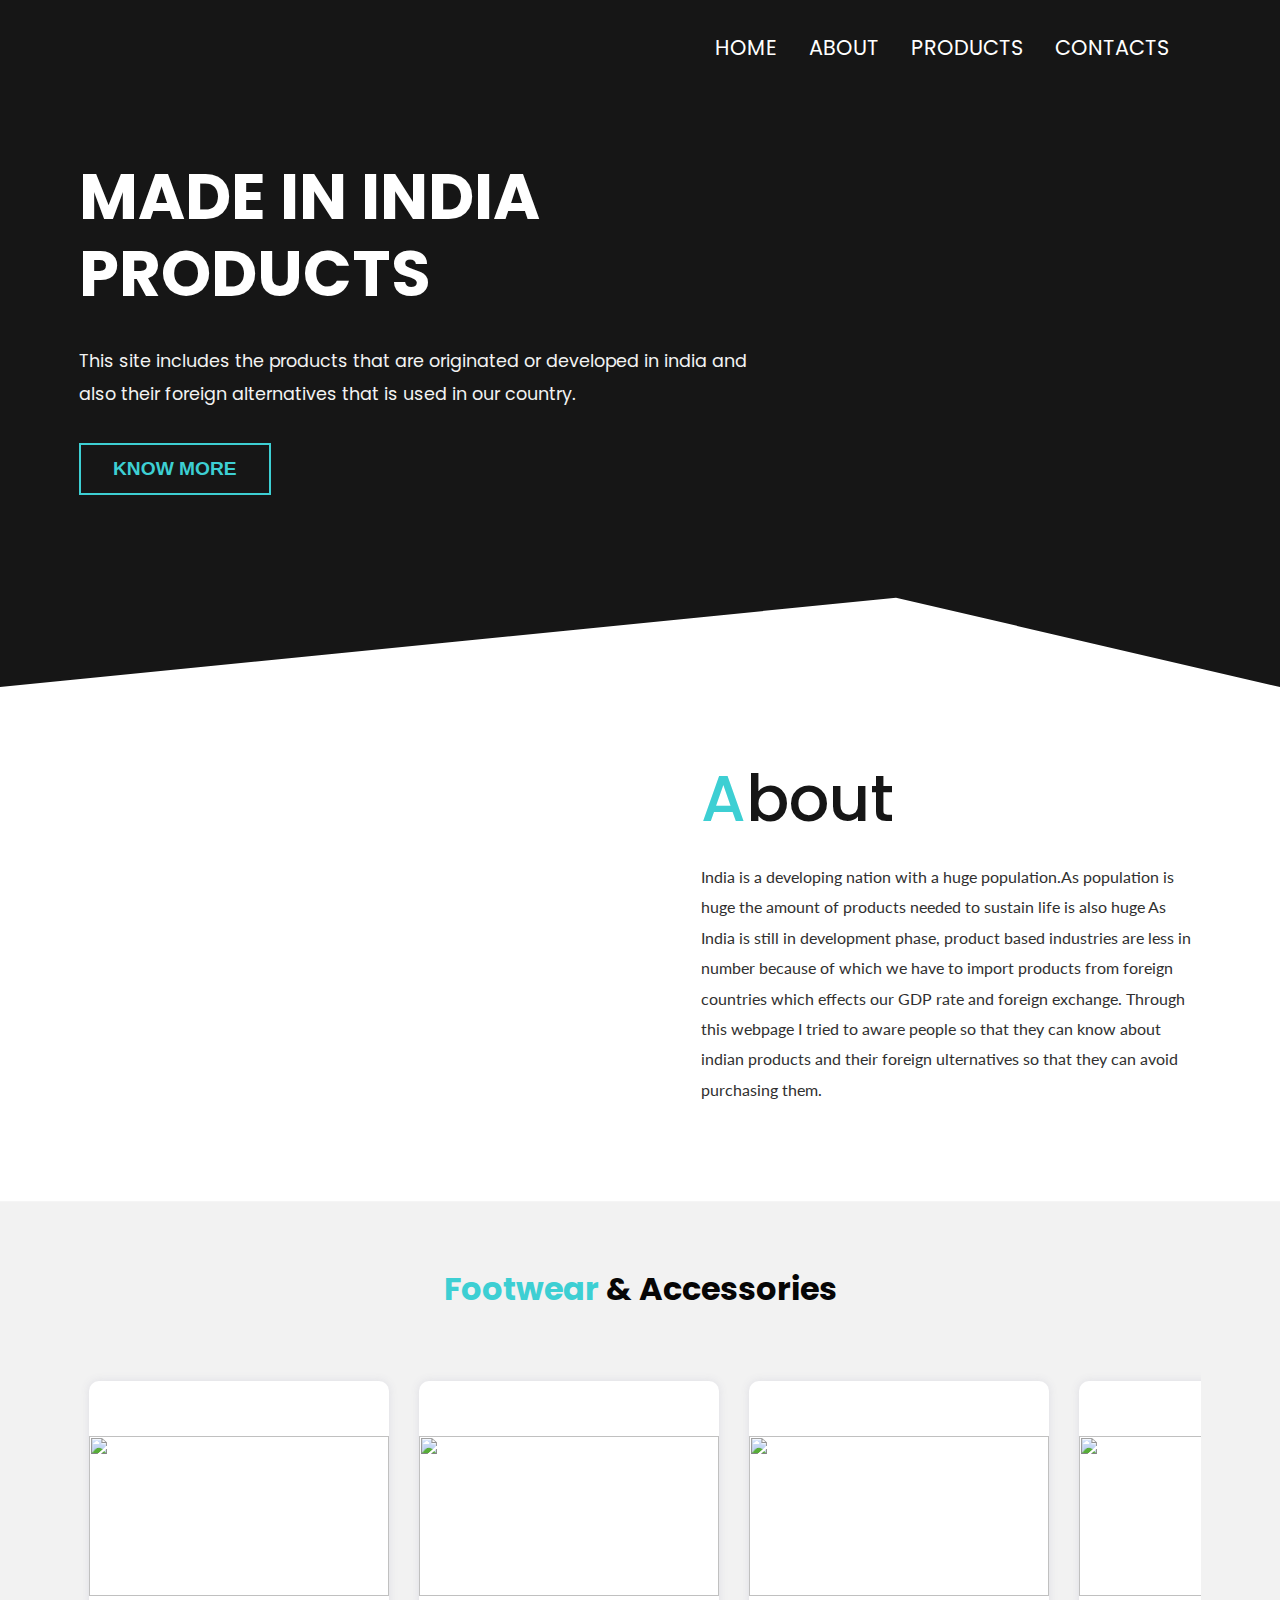
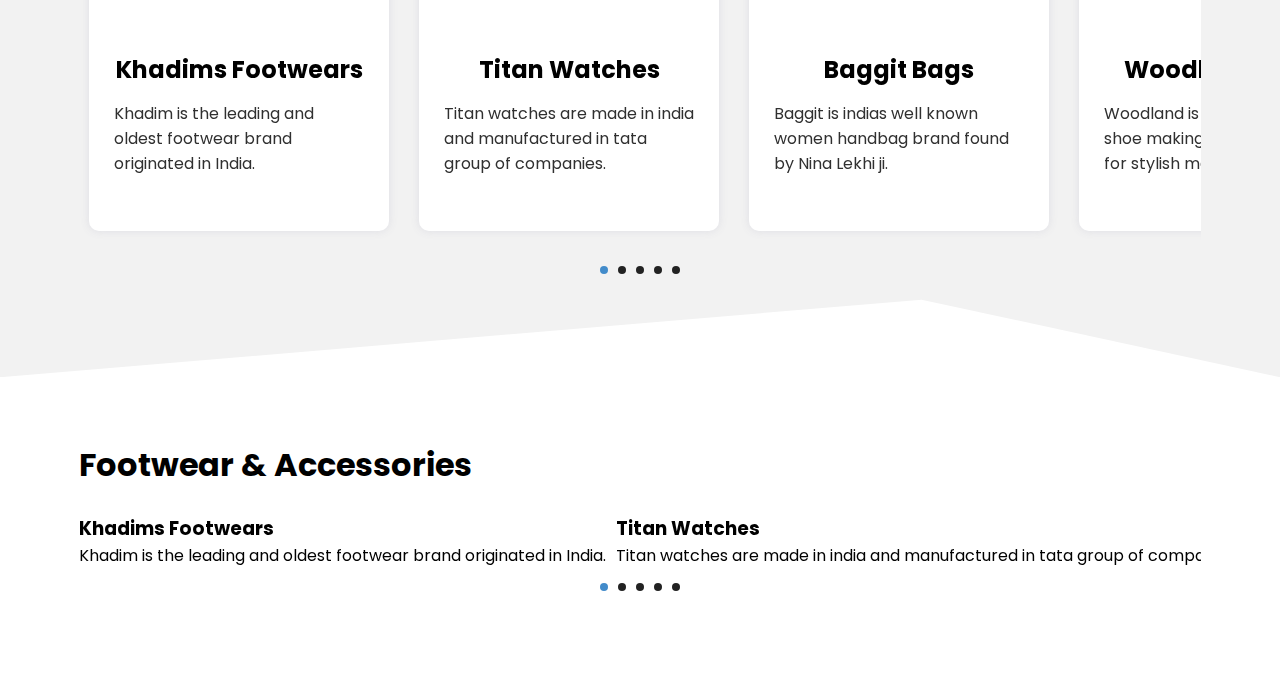
==== index.html @ 33e4d70f "Add files via upload" ====
<!DOCTYPE html>
<html lang="en">
<head>
    <meta charset="UTF-8">
    <meta name="viewport" content="width=device-width, initial-scale=1.0">
    <title>Product landing page</title>
    <link href="https://fonts.googleapis.com/css2?family=Lato:wght@300;400;700&display=swap" rel="stylesheet">
    <link rel="stylesheet" href="./lightslider.css">
    <link rel="stylesheet" href="style.css">
    <script src="//ajax.googleapis.com/ajax/libs/jquery/1.11.0/jquery.min.js"></script>
</head>
<body>
    <header>
        <div class="container">
            <nav>
                <div class="left">
                    <img src="./mdi.jpeg" alt="">
                </div>
                <div class="right">
                    <ul>
                        <li> <a href="#">Home</a></li>
                        <li> <a href="#">About</a></li>
                        <li> <a href="#">Products</a></li>
                        <li> <a href="#">Contacts</a></li>
                        <li class="animation"></li>
                    </ul>
                </div>
            </nav>
            <div class="hero">
                <div class="hero-content">
              <h1>MADE IN INDIA PRODUCTS</h1>
              <P>This site includes the products that are originated or developed in india and also their foreign alternatives that is used in our country.</P>
              <button class="btn">Know More</button>
                </div>
                <div class="hero-img">
                   <img src="./heroimg.jpeg" alt="">
                </div>
            </div>
        </div>
    </header>

<!---About Section--------->

<section class="about" id="about">
    <div class="container">
        <div class="about-img">
        <img src="./logo.jpg" alt="">
        </div>
        <div class="about-content">
            <h1><span>A</span>bout</h1>
            <p>India is a developing nation with a huge population.As population is huge the amount of products needed to sustain life is also huge
                As India is still in development phase, product based industries are less in number because of which we have to import products 
                from foreign countries which effects our GDP rate and foreign exchange.
                Through this webpage I tried to aware people so that they can know about indian products and their foreign ulternatives so that they can avoid purchasing them.
            </p>
        </div>
    </div>
</section>
<section class="product1" id="products">
    <div class="container">
        <h1><span>Footwear</span> & Accessories</h1>
    <!--------------products category 1---------------->
        <div class="slider">
            <ul id="autoWidth" class="cs-hidden">
                <li class="item-a">
        <div class="box">
           <img src="./pr6.jpg" alt="" id="#pr1-1">
           <div class="details">
               <h3 id="title1">Khadims Footwears</h3>
               <p id="para1">Khadim is the leading and oldest footwear brand originated in India. </p>
           </div>
        </div>
                </li>

        <li class="item-a">
         <div class="box">
                       <img src="./pr5.jpg" alt="" id="#pr1-2">
                       <div class="details">
                           <h3 id="title1">Titan Watches</h3>
                           <p id="para1">Titan watches are made in india and manufactured in tata group of companies. 
                           </p>
                       </div>
                    </div>
                            </li>

                  <li class="item-a">
                  <div class="box">
                    <img src="./pr10.jpg" alt="">
                  <div class="details">
                        <h3 id="title1">Baggit Bags</h3>
                         <p id="para1">Baggit is indias well known women handbag brand found by Nina Lekhi ji.</p>
                   </div>
                     </div>
                      </li>
                     <li class="item-a">
                        <div class="box">
                        <img src="./pr14.jpg" alt="">
                        <div class="details">
                             <h3 id="title1">Woodland Shoes</h3>
                            <p id="para1">Woodland is an indian born shoe making company, famous for stylish men's shoes.</p>
                         </div>
                        </div>
                     </li>
                     <li class="item-a">
                       <div class="box">
                         <img src="./pr22.jpg" alt="">
                        <div class="details">
                          <h3 id="title1">Fastrack Googles</h3>
                         <p id="para1">Fastrack is an Indian fashion accessory brand, a subbrand of titan watches.</p>
                      </div>
                      </div>
                     </li>                  
            </ul>
        </div>
        </div>
        </section>

        <!---------Food Products--------------->
        <section class="product2" id="products">
            <div class="container">
                <h1><span>Footwear</span> & Accessories</h1>
                <div class="slider">
                    <ul id="autoWidth1" class="cs-hidden">
                        <li class="item-b">
                <div class="box">
                   <img src="./pr6.jpg" alt="" id="#pr2-1">
                   <div class="details">
                       <h3 id="title2">Khadims Footwears</h3>
                       <p id="para2">Khadim is the leading and oldest footwear brand originated in India. </p>
                   </div>
                </div>
                        </li>
        
                <li class="item-b">
                 <div class="box">
                               <img src="./pr5.jpg" alt="" id="#pr2-2">
                               <div class="details">
                                   <h3 id="title2">Titan Watches</h3>
                                   <p id="para2">Titan watches are made in india and manufactured in tata group of companies. 
                                   </p>
                               </div>
                            </div>
                                    </li>
        
                          <li class="item-b">
                          <div class="box">
                            <img src="./pr10.jpg" alt="">
                          <div class="details">
                                <h3 id="title2">Baggit Bags</h3>
                                 <p id="para2">Baggit is indias well known women handbag brand found by Nina Lekhi ji.</p>
                           </div>
                             </div>
                              </li>
                             <li class="item-b">
                                <div class="box">
                                <img src="./pr14.jpg" alt="">
                                <div class="details">
                                     <h3 id="title2">Woodland Shoes</h3>
                                    <p id="para2">Woodland is an indian born shoe making company, famous for stylish men's shoes.</p>
                                 </div>
                                </div>
                             </li>
                             <li class="item-b">
                               <div class="box">
                                 <img src="./pr22.jpg" alt="">
                                <div class="details">
                                  <h3 id="title2">Fastrack Googles</h3>
                                 <p id="para2">Fastrack is an Indian fashion accessory brand, a subbrand of titan watches.</p>
                              </div>
                              </div>
                             </li>                  
                    </ul>
                </div>
    </div>
</section>
<script src="./lightslider.js"></script>
<script src="app.js"></script>
</body>
</html>
---- lightslider.css ----
/*! lightslider - v1.1.6 - 2016-10-25
* https://github.com/sachinchoolur/lightslider
* Copyright (c) 2016 Sachin N; Licensed MIT */
/*! lightslider - v1.1.3 - 2015-04-14
* https://github.com/sachinchoolur/lightslider
* Copyright (c) 2015 Sachin N; Licensed MIT */
/** /!!! core css Should not edit !!!/**/ 

.lSSlideOuter {
    overflow: hidden;
    -webkit-touch-callout: none;
    -webkit-user-select: none;
    -khtml-user-select: none;
    -moz-user-select: none;
    -ms-user-select: none;
    user-select: none
}
.lightSlider:before, .lightSlider:after {
    content: " ";
    display: table;
}
.lightSlider {
    overflow: hidden;
    margin: 0;
}
.lSSlideWrapper {
    max-width: 100%;
    overflow: hidden;
    position: relative;
}
.lSSlideWrapper > .lightSlider:after {
    clear: both;
}
.lSSlideWrapper .lSSlide {
    -webkit-transform: translate(0px, 0px);
    -ms-transform: translate(0px, 0px);
    transform: translate(0px, 0px);
    -webkit-transition: all 1s;
    -webkit-transition-property: -webkit-transform,height;
    -moz-transition-property: -moz-transform,height;
    transition-property: transform,height;
    -webkit-transition-duration: inherit !important;
    transition-duration: inherit !important;
    -webkit-transition-timing-function: inherit !important;
    transition-timing-function: inherit !important;
}
.lSSlideWrapper .lSFade {
    position: relative;
}
.lSSlideWrapper .lSFade > * {
    position: absolute !important;
    top: 0;
    left: 0;
    z-index: 9;
    margin-right: 0;
    width: 100%;
}
.lSSlideWrapper.usingCss .lSFade > * {
    opacity: 0;
    -webkit-transition-delay: 0s;
    transition-delay: 0s;
    -webkit-transition-duration: inherit !important;
    transition-duration: inherit !important;
    -webkit-transition-property: opacity;
    transition-property: opacity;
    -webkit-transition-timing-function: inherit !important;
    transition-timing-function: inherit !important;
}
.lSSlideWrapper .lSFade > *.active {
    z-index: 10;
}
.lSSlideWrapper.usingCss .lSFade > *.active {
    opacity: 1;
}
/** /!!! End of core css Should not edit !!!/**/

/* Pager */
.lSSlideOuter .lSPager.lSpg {
    margin: 10px 0 0;
    padding: 0;
    text-align: center;
}
.lSSlideOuter .lSPager.lSpg > li {
    cursor: pointer;
    display: inline-block;
    padding: 0 5px;
}
.lSSlideOuter .lSPager.lSpg > li a {
    background-color: #222222;
    border-radius: 30px;
    display: inline-block;
    height: 8px;
    overflow: hidden;
    text-indent: -999em;
    width: 8px;
    position: relative;
    z-index: 99;
    -webkit-transition: all 0.5s linear 0s;
    transition: all 0.5s linear 0s;
}
.lSSlideOuter .lSPager.lSpg > li:hover a, .lSSlideOuter .lSPager.lSpg > li.active a {
    background-color: #428bca;
}
.lSSlideOuter .media {
    opacity: 0.8;
}
.lSSlideOuter .media.active {
    opacity: 1;
}
/* End of pager */

/** Gallery */
.lSSlideOuter .lSPager.lSGallery {
    list-style: none outside none;
    padding-left: 0;
    margin: 0;
    overflow: hidden;
    transform: translate3d(0px, 0px, 0px);
    -moz-transform: translate3d(0px, 0px, 0px);
    -ms-transform: translate3d(0px, 0px, 0px);
    -webkit-transform: translate3d(0px, 0px, 0px);
    -o-transform: translate3d(0px, 0px, 0px);
    -webkit-transition-property: -webkit-transform;
    -moz-transition-property: -moz-transform;
    -webkit-touch-callout: none;
    -webkit-user-select: none;
    -khtml-user-select: none;
    -moz-user-select: none;
    -ms-user-select: none;
    user-select: none;
}
.lSSlideOuter .lSPager.lSGallery li {
    overflow: hidden;
    -webkit-transition: border-radius 0.12s linear 0s 0.35s linear 0s;
    transition: border-radius 0.12s linear 0s 0.35s linear 0s;
}
.lSSlideOuter .lSPager.lSGallery li.active, .lSSlideOuter .lSPager.lSGallery li:hover {
    border-radius: 5px;
}
.lSSlideOuter .lSPager.lSGallery img {
    display: block;
    height: auto;
    max-width: 100%;
}
.lSSlideOuter .lSPager.lSGallery:before, .lSSlideOuter .lSPager.lSGallery:after {
    content: " ";
    display: table;
}
.lSSlideOuter .lSPager.lSGallery:after {
    clear: both;
}
/* End of Gallery*/

/* slider actions */
.lSAction > a {
    width: 32px;
    display: block;
    top: 50%;
    height: 32px;
    background-image: url('../img/controls.png');
    cursor: pointer;
    position: absolute;
    z-index: 99;
    margin-top: -16px;
    opacity: 0.5;
    -webkit-transition: opacity 0.35s linear 0s;
    transition: opacity 0.35s linear 0s;
}
.lSAction > a:hover {
    opacity: 1;
}
.lSAction > .lSPrev {
    background-position: 0 0;
    left: 10px;
}
.lSAction > .lSNext {
    background-position: -32px 0;
    right: 10px;
}
.lSAction > a.disabled {
    pointer-events: none;
}
.cS-hidden {
    height: 1px;
    opacity: 0;
    filter: alpha(opacity=0);
    overflow: hidden;
}


/* vertical */
.lSSlideOuter.vertical {
    position: relative;
}
.lSSlideOuter.vertical.noPager {
    padding-right: 0px !important;
}
.lSSlideOuter.vertical .lSGallery {
    position: absolute !important;
    right: 0;
    top: 0;
}
.lSSlideOuter.vertical .lightSlider > * {
    width: 100% !important;
    max-width: none !important;
}

/* vertical controlls */
.lSSlideOuter.vertical .lSAction > a {
    left: 50%;
    margin-left: -14px;
    margin-top: 0;
}
.lSSlideOuter.vertical .lSAction > .lSNext {
    background-position: 31px -31px;
    bottom: 10px;
    top: auto;
}
.lSSlideOuter.vertical .lSAction > .lSPrev {
    background-position: 0 -31px;
    bottom: auto;
    top: 10px;
}
/* vertical */


/* Rtl */
.lSSlideOuter.lSrtl {
    direction: rtl;
}
.lSSlideOuter .lightSlider, .lSSlideOuter .lSPager {
    padding-left: 0;
    list-style: none outside none;
}
.lSSlideOuter.lSrtl .lightSlider, .lSSlideOuter.lSrtl .lSPager {
    padding-right: 0;
}
.lSSlideOuter .lightSlider > *,  .lSSlideOuter .lSGallery li {
    float: left;
}
.lSSlideOuter.lSrtl .lightSlider > *,  .lSSlideOuter.lSrtl .lSGallery li {
    float: right !important;
}
/* Rtl */

@-webkit-keyframes rightEnd {
    0% {
        left: 0;
    }

    50% {
        left: -15px;
    }

    100% {
        left: 0;
    }
}
@keyframes rightEnd {
    0% {
        left: 0;
    }

    50% {
        left: -15px;
    }

    100% {
        left: 0;
    }
}
@-webkit-keyframes topEnd {
    0% {
        top: 0;
    }

    50% {
        top: -15px;
    }

    100% {
        top: 0;
    }
}
@keyframes topEnd {
    0% {
        top: 0;
    }

    50% {
        top: -15px;
    }

    100% {
        top: 0;
    }
}
@-webkit-keyframes leftEnd {
    0% {
        left: 0;
    }

    50% {
        left: 15px;
    }

    100% {
        left: 0;
    }
}
@keyframes leftEnd {
    0% {
        left: 0;
    }

    50% {
        left: 15px;
    }

    100% {
        left: 0;
    }
}
@-webkit-keyframes bottomEnd {
    0% {
        bottom: 0;
    }

    50% {
        bottom: -15px;
    }

    100% {
        bottom: 0;
    }
}
@keyframes bottomEnd {
    0% {
        bottom: 0;
    }

    50% {
        bottom: -15px;
    }

    100% {
        bottom: 0;
    }
}
.lSSlideOuter .rightEnd {
    -webkit-animation: rightEnd 0.3s;
    animation: rightEnd 0.3s;
    position: relative;
}
.lSSlideOuter .leftEnd {
    -webkit-animation: leftEnd 0.3s;
    animation: leftEnd 0.3s;
    position: relative;
}
.lSSlideOuter.vertical .rightEnd {
    -webkit-animation: topEnd 0.3s;
    animation: topEnd 0.3s;
    position: relative;
}
.lSSlideOuter.vertical .leftEnd {
    -webkit-animation: bottomEnd 0.3s;
    animation: bottomEnd 0.3s;
    position: relative;
}
.lSSlideOuter.lSrtl .rightEnd {
    -webkit-animation: leftEnd 0.3s;
    animation: leftEnd 0.3s;
    position: relative;
}
.lSSlideOuter.lSrtl .leftEnd {
    -webkit-animation: rightEnd 0.3s;
    animation: rightEnd 0.3s;
    position: relative;
}
/*/  GRab cursor */
.lightSlider.lsGrab > * {
  cursor: -webkit-grab;
  cursor: -moz-grab;
  cursor: -o-grab;
  cursor: -ms-grab;
  cursor: grab;
}
.lightSlider.lsGrabbing > * {
  cursor: move;
  cursor: -webkit-grabbing;
  cursor: -moz-grabbing;
  cursor: -o-grabbing;
  cursor: -ms-grabbing;
  cursor: grabbing;
}
---- style.css ----
@import url('https://fonts.googleapis.com/css2?family=Poppins:wght@400;600&display=swap');
  :root{
      --dark: #161616;
      --primary:#3dcfd3;
      --light: #f2f2f2;
      --pure: #ffffff;
      --ternary: #303030;
  }
 *{
    margin: 0;
    padding: 0;
    box-sizing: border-box;
}
body{
    font-family: 'Poppins', sans-serif;
}
.container{
    max-width: 1152px;
    margin: 0 auto;
    padding: 0 15px;
}
a{
    text-decoration: none;
}

/*--------Header------------*/
header{
    background: var(--dark);
    clip-path: polygon(0 0, 100% 0, 100% 100%, 70% 87%, 0 100%);
}
nav{
    display: flex;
    align-items: center;
    justify-content: space-between;
    padding: 2rem 0;
}
header nav .left img{
    width: 6rem;
}
header nav .right ul{
    display:flex;
    align-items: center;
    list-style-type: none;
    position: relative;
}
header nav .right ul a{
    color: var(--pure);
    text-transform: uppercase;
    margin-right: 2rem;
    font-size: 1.3rem;
    transition: all 0.3s ease;
}


.animation{
    width: 0px;
    height: 4px;
    position: absolute;
    left: 0;
    bottom: -4px;
    background-color: var(--primary);
    transition: all 0.4s ease;
}
li:nth-child(1):hover ~ .animation{
    width:70px;
}
li:nth-child(2):hover ~ .animation{
    width:70px;
    left: 95px;
}
li:nth-child(3):hover ~ .animation{
    width:100px;
    left: 200px;
}
li:nth-child(4):hover ~ .animation{
    width: 100px;
    left:340px;
}
.hero{
    display: flex;
    align-items: center;
    justify-content: space-evenly;
    padding: 4rem 0;
}
 .hero .hero-img{
     display: flex;
     justify-content: flex-end;
     margin-left: 40px;
     margin-bottom: 40px;
     transform: translate(-40px, -40px);
 }
.hero .hero-img img{
    width: 400px;
    heigh:auto;
    object-fit: cover;
    padding-bottom: 2rem;
    padding-left: 4rem;
    animation: anime1 5s linear infinite;
}
.hero .hero-content{
    flex: 1;
}
.hero .hero-content h1{
      font-size: 4rem;
      font-weight: 700;
      color: var(--pure);
      line-height: 1.2;
      margin-bottom: 2rem;
}
.hero .hero-content p{
    color: var(--light);
    line-height: 1.9;
    font-size: 1.1rem;
    margin-bottom: 2rem;
}
.hero .hero-content .btn{
    padding: 0.8rem 2rem;
    font-size: 1.2rem;
    font-weight: bold;
    outline: none;
    cursor: pointer;
    background-color: transparent;
    border: 2px solid var(--primary);
    color: var(--primary);
    text-transform: uppercase;
    margin-bottom: 8rem;
}
.hero .hero-content .btn:hover{
    background-color: var(--primary);
    color: var(--dark);
}
/*------- Home Animation--------*/
@keyframes anime1{
    0%,100%{
        transform: translateY(18px);
    }
    50%{
        transform: translateY(-18px);
    }
}

/*-----About---------*/
section{
    padding-top: 4rem;
    padding-bottom: 6rem;
    padding-left: 4rem;
    padding-right: 4rem;
}
.about .container{
    display: flex;
    background-color: var(--pure);
    justify-content: space-between;
    height: 100%;
    width: 100%;
}
.about .about-content{
    width: 500px;
}
.about .about-content h1{
  font-size: 4rem;
  font-weight: 500;
  margin-bottom: 1rem;
  color: var(--dark);
}
.about .about-content h1 span{
    color: var(--primary);
}
.about .about-content p{
    color: var(--ternary);
    font-family: 'Lato', sans-serif;
    line-height: 1.9rem;
    font-size: 1rem;
}
.about .about-img{
    width: 350px;
}
.about .about-img img{
    width: 100%;
    animation: anime2 6s linear infinite;
}
/*------About animation-----*/
@keyframes anime2{
    /* 0%{
        transform: rotate(0deg);
    }
    100%{
        transform: rotate(100deg);
    } */
    /* 0%,100%{
        transform: scale(1);
    }
    50%{
        t5ransform: scale(1.1); */
        0%,100%{
            transform: translateY(15px);
        }
        50%{
            transform: translateY(-15px);
        }

}
/*--------Products Section part1-----------*/
.product1{
 background-color: var(--light);
 clip-path: polygon(0 0, 100% 0, 100% 100%, 72% 90%, 0 100%);
}
.slider{
    display: flex;
    align-items: center;
    justify-content: center;
}
.product1 h1{
    color:#070606;
    text-align: center;
    margin-bottom: 4rem;
    line-height: 0.5;
    font-size: 2rem;
    margin-top: 1rem;
}
.product1 h1 span{
    color: var(--primary);
}
.product1 .box{
    width: 300px;
    height: 450px;
    border-radius: 10px;
    box-shadow: 0 0 10px #dddde3;
    background-color: var(--pure);
    display: flex;
    flex-direction: column;
    align-items: center;
    justify-content: space-evenly;
    box-sizing: border-box;
    margin: 20px 10px;
}
.product1  .box img{
    width: 100%;
    height: 160px;
}
.product1 .slider{
    display: flex;
}
.product1 .details{
   display: flex;
   flex-direction: column;
   align-items: center;
   width: 250px;
}
.product1 .details #title1{
    font-size: 1.5rem;
    margin-bottom: 0.9rem;
}
.product1 .details #para1{
    color: var(--ternary);
}
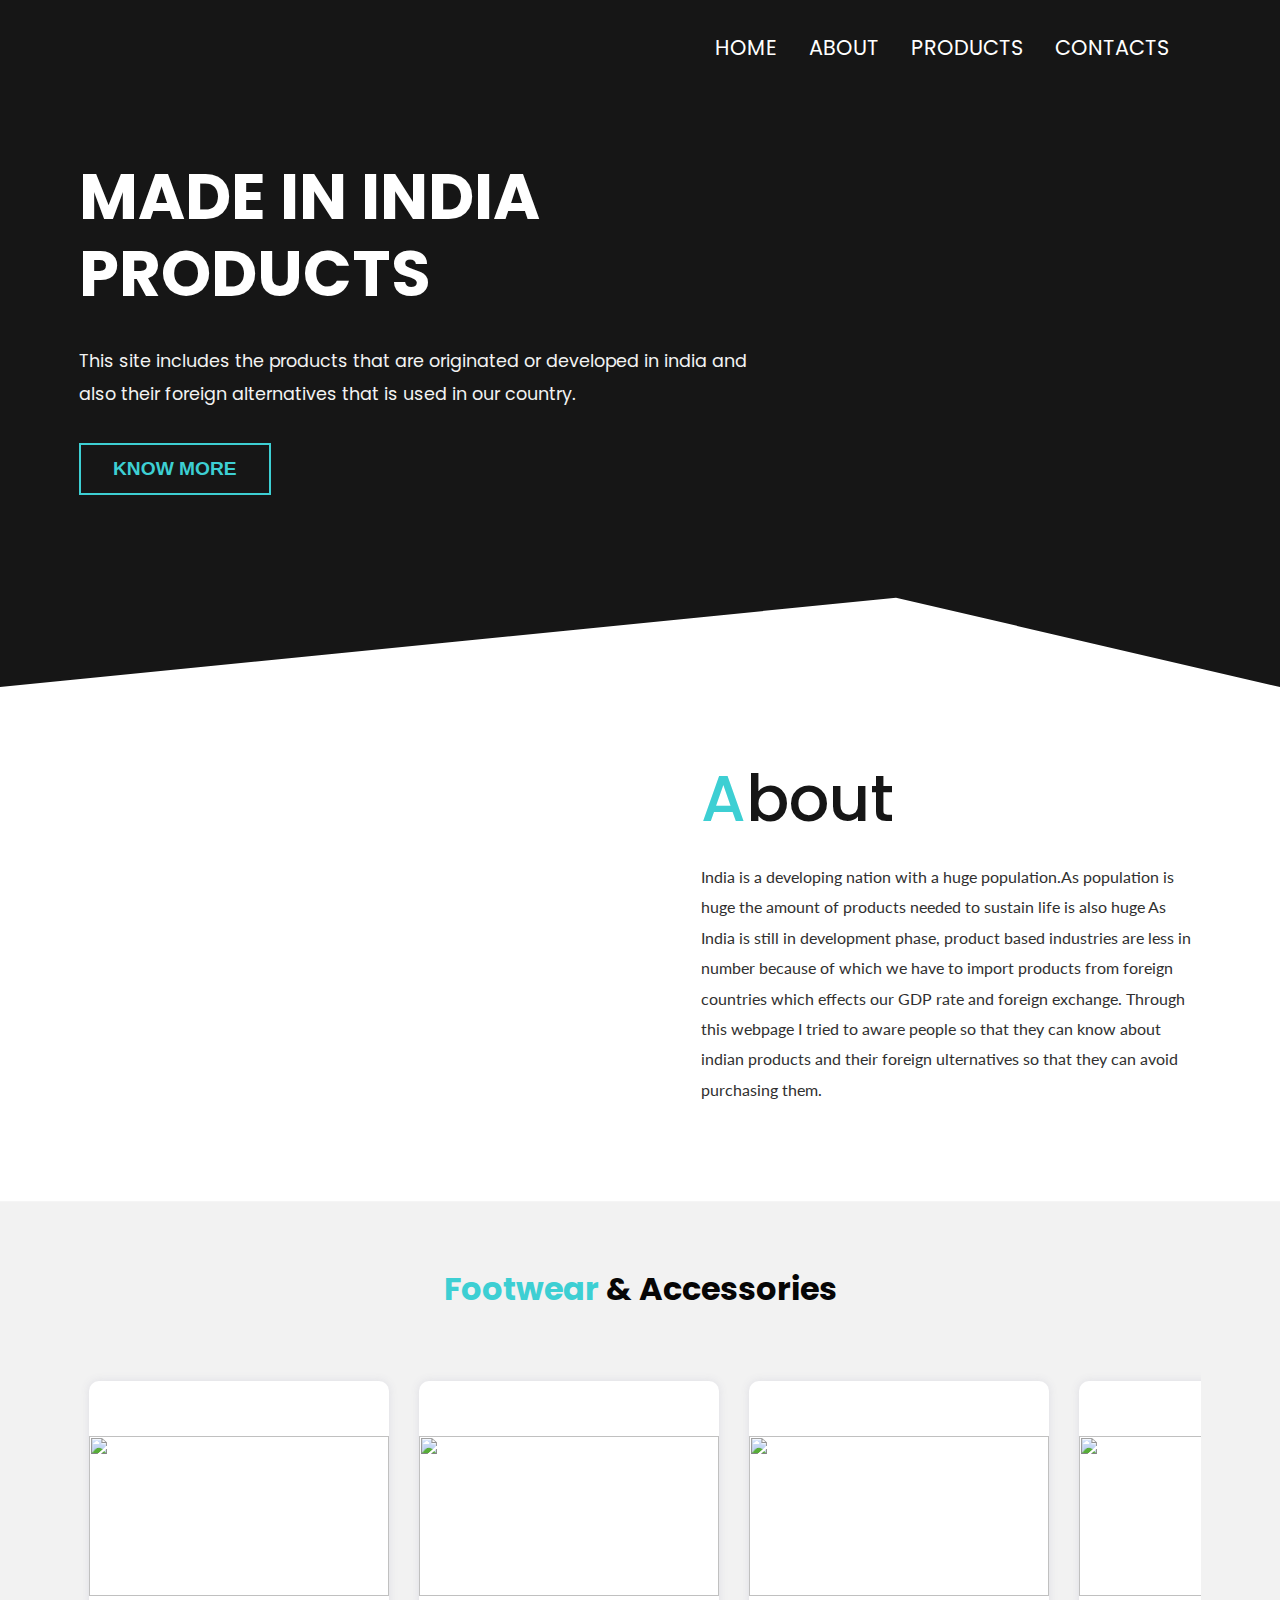
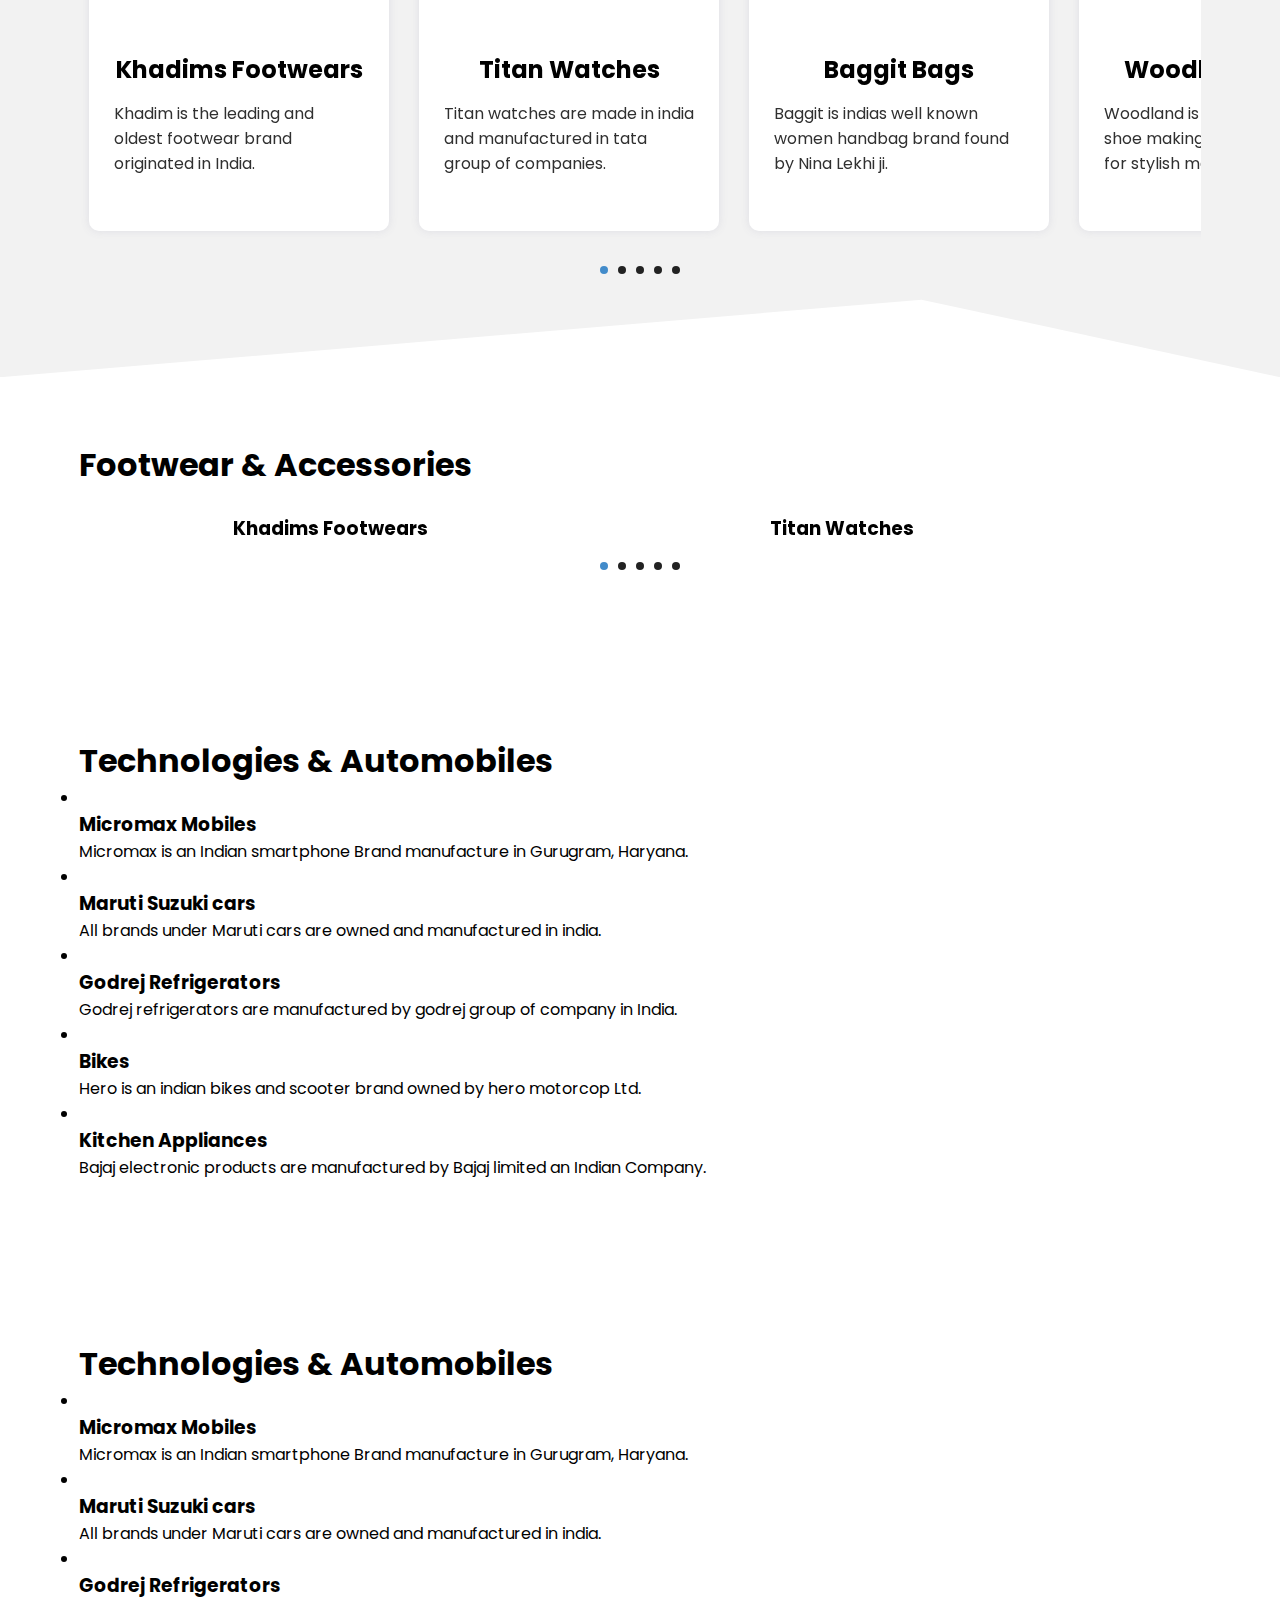
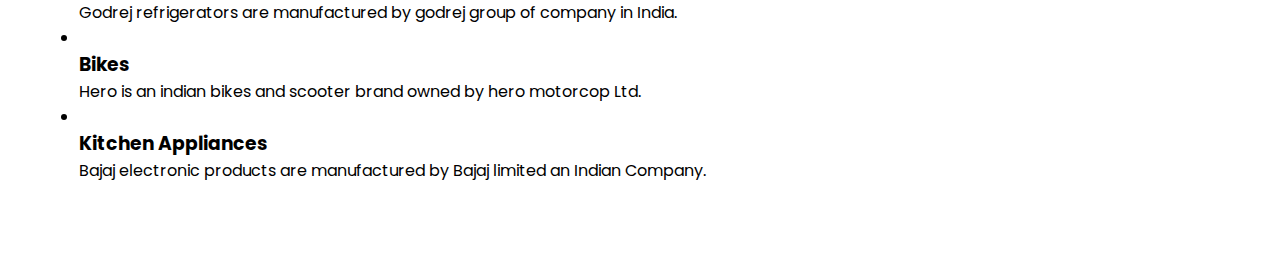
==== commit 5796c2a7: "Update index.html" ====
--- a/index.html
+++ b/index.html
@@ -173,7 +173,124 @@
                 </div>
     </div>
 </section>
+    <!-------------------Product3-------------------->
+<section class="product3" id="products">
+    <div class="container">
+        <h1><span>Technologies</span> & Automobiles</h1>
+        <div class="slider2">
+            <ul id="autoWidth2" class="cs-hidden">
+                <li class="item-c">
+        <div class="box">
+           <img src="./pr7.jpg" alt="" id="#pr3-1">
+           <div class="details">
+               <h3 id="title3">Micromax Mobiles</h3>
+               <p id="para3">Micromax is an Indian smartphone Brand manufacture in Gurugram, Haryana.</p>
+           </div>
+        </div>
+                </li>
+
+        <li class="item-c">
+         <div class="box">
+                       <img src="./pr8.jpg" alt="" id="#pr3-2">
+                       <div class="details">
+                           <h3 id="title3">Maruti Suzuki cars</h3>
+                           <p id="para3"> All brands under Maruti cars are owned and manufactured in india. 
+                           </p>
+                       </div>
+                    </div>
+                            </li>
+
+                  <li class="item-c">
+                  <div class="box">
+                    <img src="./pr1.jpg" alt="">
+                  <div class="details">
+                        <h3 id="title3">Godrej Refrigerators</h3>
+                         <p id="para3">Godrej refrigerators are manufactured by godrej group of company in India.</p>
+                   </div>
+                     </div>
+                      </li>
+                     <li class="item-c">
+                        <div class="box">
+                        <img src="./pr16.jpg" alt="">
+                        <div class="details">
+                             <h3 id="title3">Bikes</h3>
+                            <p id="para3">Hero is an indian bikes and scooter brand owned by hero motorcop Ltd.</p>
+                         </div>
+                        </div>
+                     </li>
+                     <li class="item-c">
+                       <div class="box">
+                         <img src="./pr24.jpg" alt="">
+                        <div class="details">
+                          <h3 id="title3">Kitchen Appliances</h3>
+                         <p id="para3">Bajaj electronic products are manufactured by Bajaj limited an Indian Company.</p>
+                      </div>
+                      </div>
+                     </li>                  
+            </ul>
+        </div>
+</div>
+</section>
+
+<!-------------------Product4-------------------->
+<section class="product4" id="products">
+    <div class="container">
+        <h1><span>Technologies</span> & Automobiles</h1>
+        <div class="slider3">
+            <ul id="autoWidth3" class="cs-hidden">
+                <li class="item-d">
+        <div class="box">
+           <img src="./pr7.jpg" alt="" id="#pr4-1">
+           <div class="details">
+               <h3 id="title4">Micromax Mobiles</h3>
+               <p id="para4">Micromax is an Indian smartphone Brand manufacture in Gurugram, Haryana.</p>
+           </div>
+        </div>
+                </li>
+
+        <li class="item-d">
+         <div class="box">
+                       <img src="./pr8.jpg" alt="" id="#pr4-2">
+                       <div class="details">
+                           <h3 id="title4">Maruti Suzuki cars</h3>
+                           <p id="para4"> All brands under Maruti cars are owned and manufactured in india. 
+                           </p>
+                       </div>
+                    </div>
+                            </li>
+
+                  <li class="item-d">
+                  <div class="box">
+                    <img src="./pr1.jpg" alt="">
+                  <div class="details">
+                        <h3 id="title4">Godrej Refrigerators</h3>
+                         <p id="para4">Godrej refrigerators are manufactured by godrej group of company in India.</p>
+                   </div>
+                     </div>
+                      </li>
+                     <li class="item-d">
+                        <div class="box">
+                        <img src="./pr16.jpg" alt="">
+                        <div class="details">
+                             <h3 id="title4">Bikes</h3>
+                            <p id="para4">Hero is an indian bikes and scooter brand owned by hero motorcop Ltd.</p>
+                         </div>
+                        </div>
+                     </li>
+                     <li class="item-d">
+                       <div class="box">
+                         <img src="./pr24.jpg" alt="">
+                        <div class="details">
+                          <h3 id="title4">Kitchen Appliances</h3>
+                         <p id="para4">Bajaj electronic products are manufactured by Bajaj limited an Indian Company.</p>
+                      </div>
+                      </div>
+                     </li>                  
+            </ul>
+        </div>
+</div>
+</section>
 <script src="./lightslider.js"></script>
 <script src="app.js"></script>
 </body>
-</html>+</html>
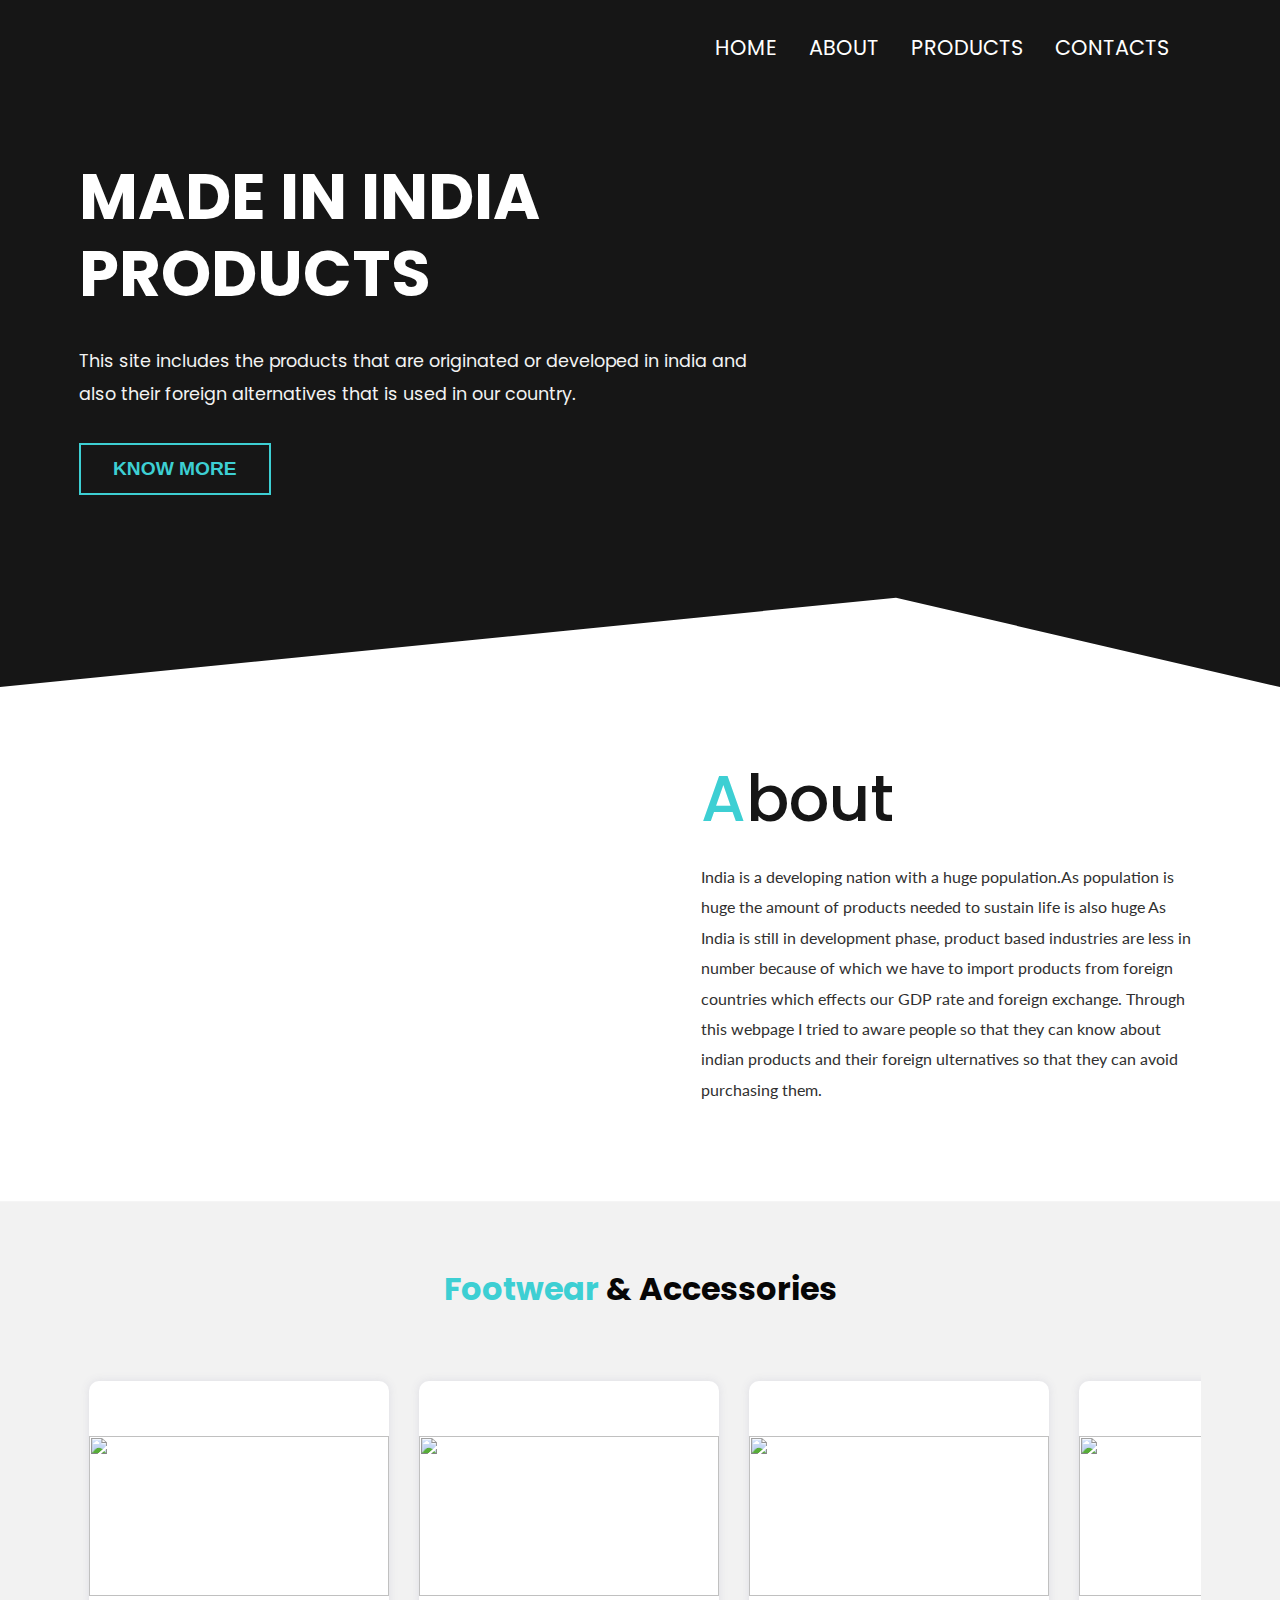
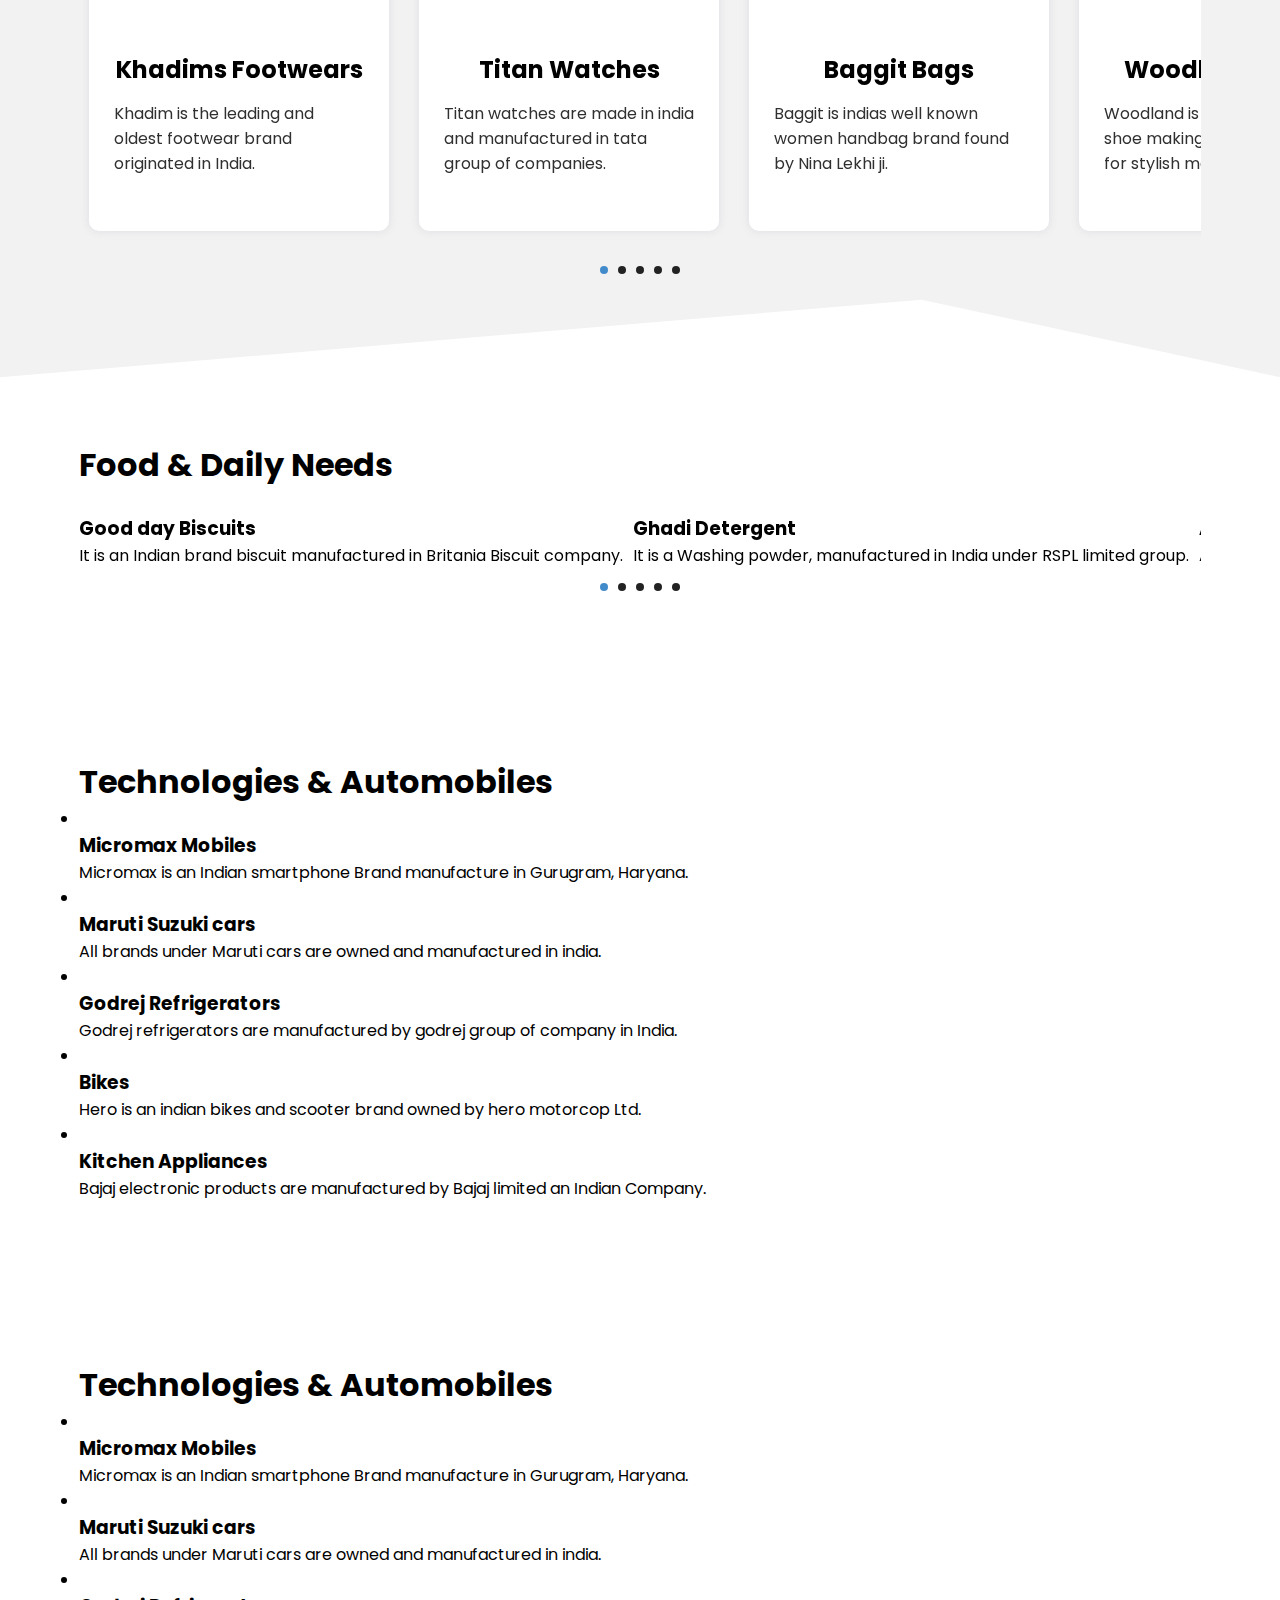
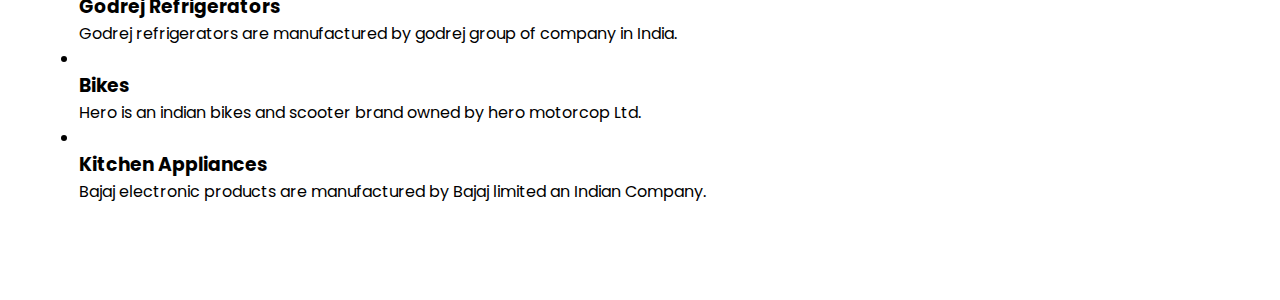
==== commit d937e7f9: "Update index.html" ====
--- a/index.html
+++ b/index.html
@@ -114,29 +114,28 @@
         </div>
         </div>
         </section>
-
-        <!---------Food Products--------------->
-        <section class="product2" id="products">
+<!------------------Product2---------------------->
+       <section class="product2" id="products">
             <div class="container">
-                <h1><span>Footwear</span> & Accessories</h1>
-                <div class="slider">
+                <h1><span>Food</span> & Daily Needs</h1>
+                <div class="slider1">
                     <ul id="autoWidth1" class="cs-hidden">
                         <li class="item-b">
                 <div class="box">
-                   <img src="./pr6.jpg" alt="" id="#pr2-1">
+                   <img src="./pr4.jpg" alt="" id="#pr2-1">
                    <div class="details">
-                       <h3 id="title2">Khadims Footwears</h3>
-                       <p id="para2">Khadim is the leading and oldest footwear brand originated in India. </p>
+                       <h3 id="title2">Good day Biscuits</h3>
+                       <p id="para2">It is an Indian brand biscuit manufactured in Britania Biscuit company.</p>
                    </div>
                 </div>
                         </li>
         
                 <li class="item-b">
                  <div class="box">
-                               <img src="./pr5.jpg" alt="" id="#pr2-2">
+                               <img src="./pr2.jpg" alt="" id="#pr2-2">
                                <div class="details">
-                                   <h3 id="title2">Titan Watches</h3>
-                                   <p id="para2">Titan watches are made in india and manufactured in tata group of companies. 
+                                   <h3 id="title2">Ghadi Detergent</h3>
+                                   <p id="para2">It is a Washing powder, manufactured in India under RSPL limited group.
                                    </p>
                                </div>
                             </div>
@@ -144,28 +143,28 @@
         
                           <li class="item-b">
                           <div class="box">
-                            <img src="./pr10.jpg" alt="">
+                            <img src="./pr23.jpg" alt="">
                           <div class="details">
-                                <h3 id="title2">Baggit Bags</h3>
-                                 <p id="para2">Baggit is indias well known women handbag brand found by Nina Lekhi ji.</p>
+                                <h3 id="title2">Amul Chocolates</h3>
+                                 <p id="para2">Amul is a popular indian dairy product company based at Anand Gujarat.</p>
                            </div>
                              </div>
                               </li>
                              <li class="item-b">
                                 <div class="box">
-                                <img src="./pr14.jpg" alt="">
+                                <img src="./pr9.jpg" alt="">
                                 <div class="details">
-                                     <h3 id="title2">Woodland Shoes</h3>
-                                    <p id="para2">Woodland is an indian born shoe making company, famous for stylish men's shoes.</p>
+                                     <h3 id="title2">Frooti</h3>
+                                    <p id="para2">Frooti is the largest selling mango flavoured drink in India under parle Agro India Pvt limited.</p>
                                  </div>
                                 </div>
                              </li>
                              <li class="item-b">
                                <div class="box">
-                                 <img src="./pr22.jpg" alt="">
+                                 <img src="./pr3.jpg" alt="">
                                 <div class="details">
-                                  <h3 id="title2">Fastrack Googles</h3>
-                                 <p id="para2">Fastrack is an Indian fashion accessory brand, a subbrand of titan watches.</p>
+                                  <h3 id="title2">Medimix Soap</h3>
+                                 <p id="para2">Medimix is an Indian brand of ayurvedic/herbal soap manufactured by Cholayil Private Limited in Chennai</p>
                               </div>
                               </div>
                              </li>                  
@@ -173,6 +172,7 @@
                 </div>
     </div>
 </section>
+      
     <!-------------------Product3-------------------->
 <section class="product3" id="products">
     <div class="container">
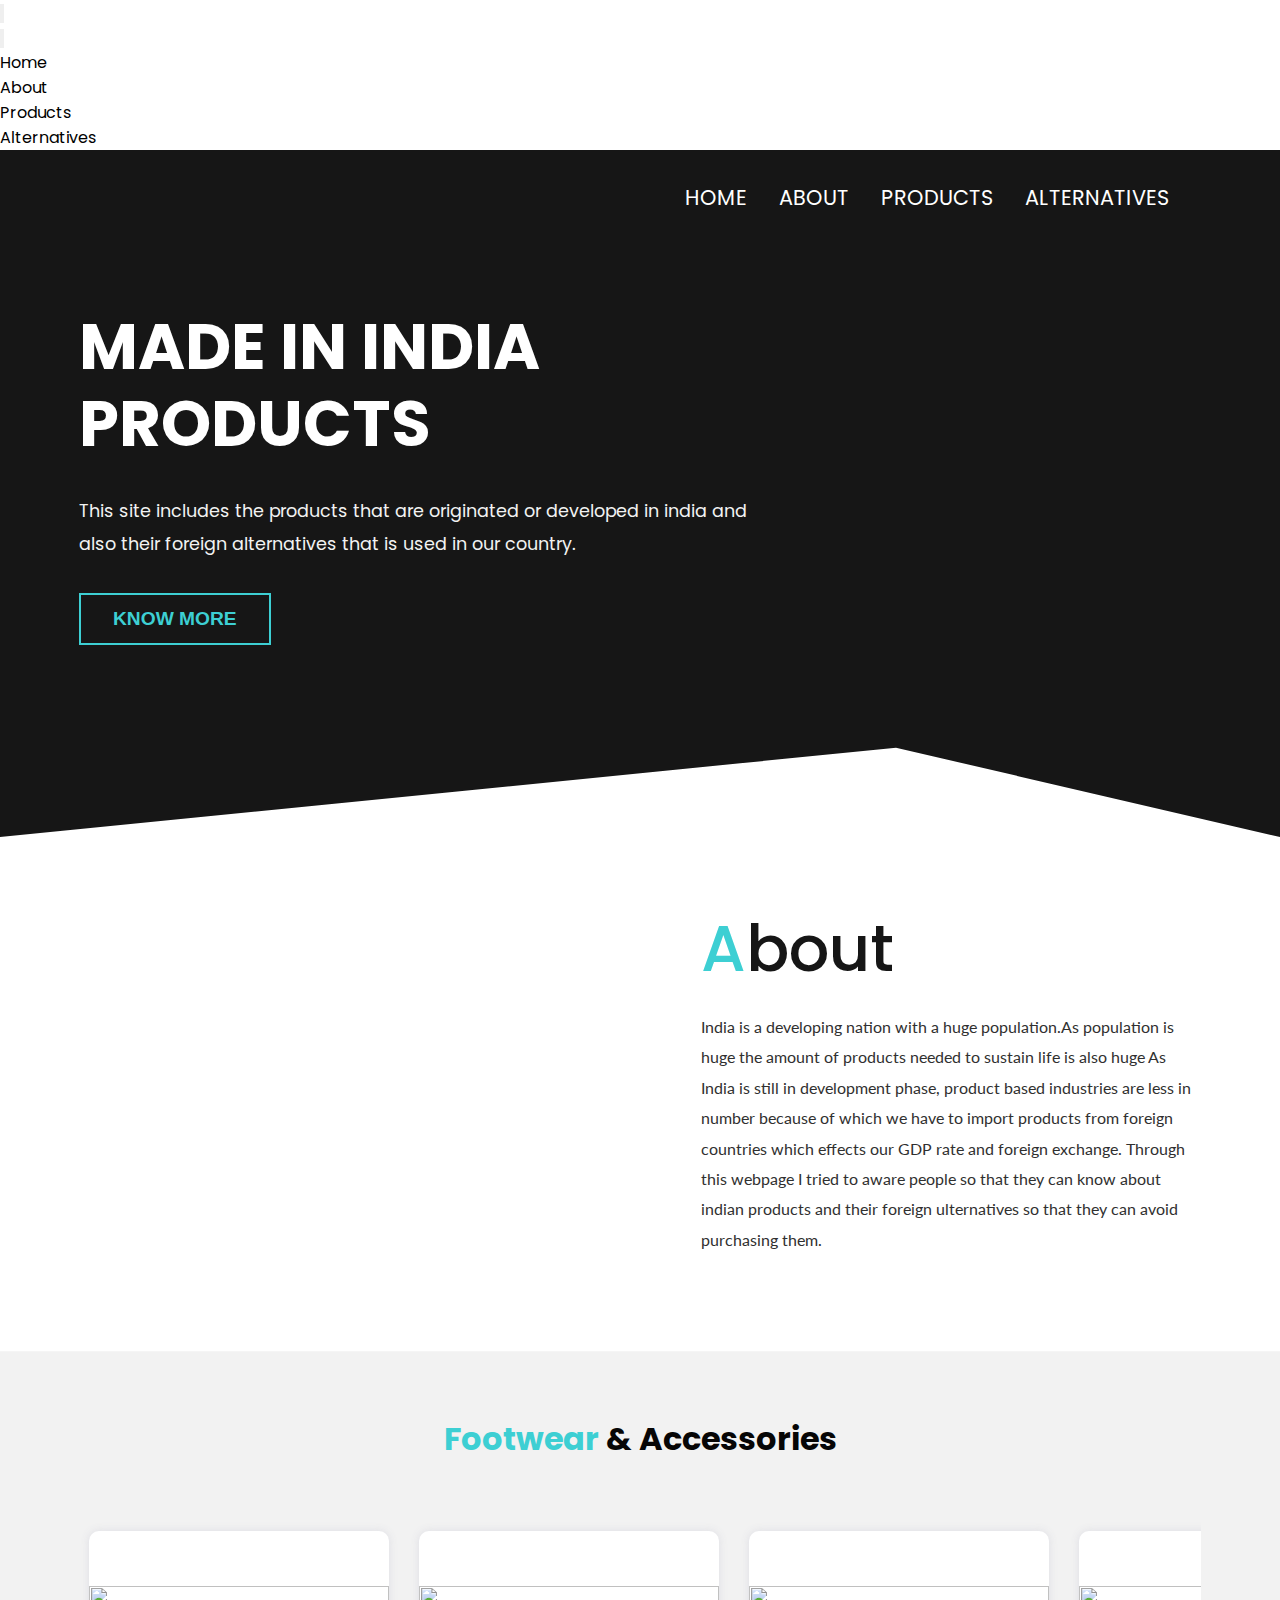
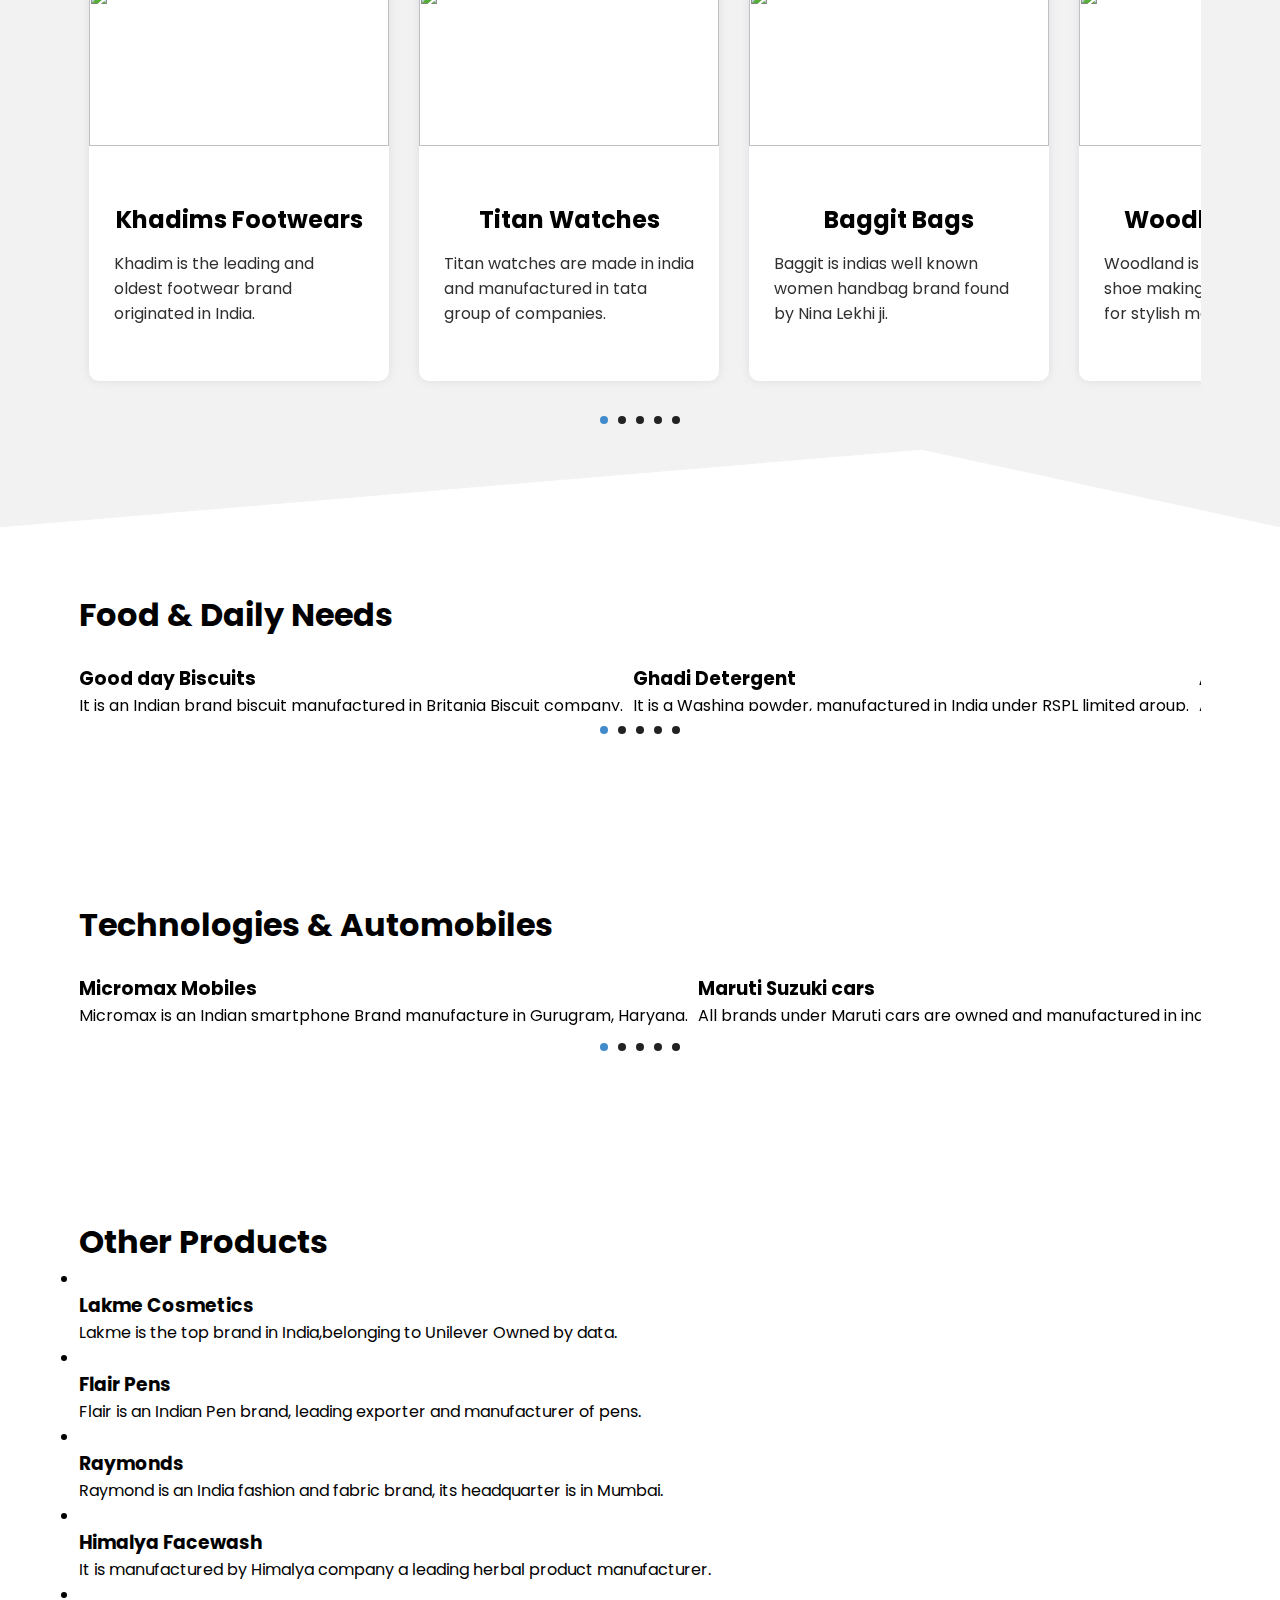
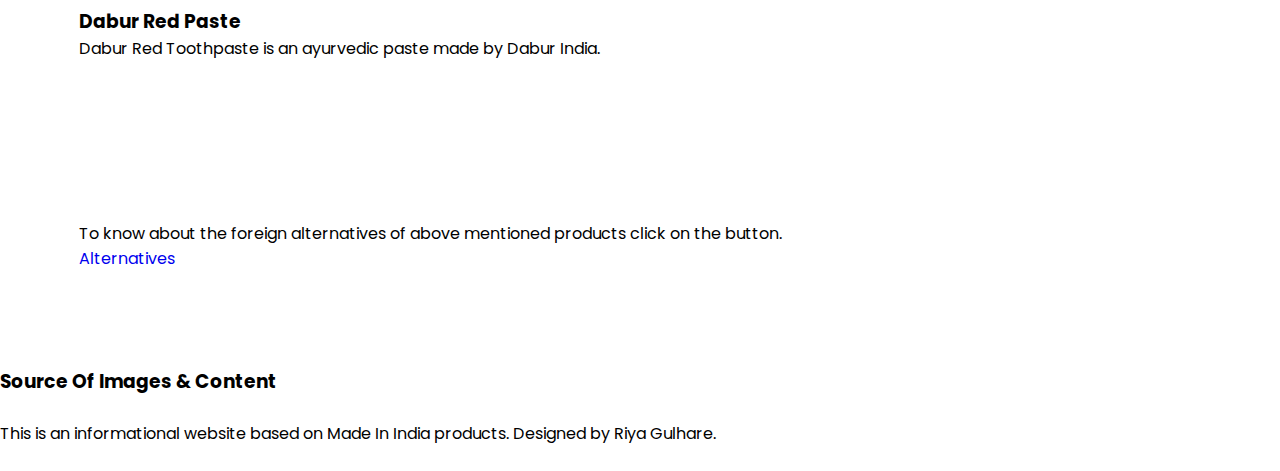
==== commit 0a252879: "Update index.html" ====
--- a/index.html
+++ b/index.html
@@ -10,18 +10,31 @@
     <script src="//ajax.googleapis.com/ajax/libs/jquery/1.11.0/jquery.min.js"></script>
 </head>
 <body>
-    <header>
+   <div class="wrapper">
+       <button class="hamburger">
+           <img src="./hamburger.png" alt="">
+       </button>
+       <div class="mobile-nav">
+           <button class="close"><img src="./close.png" alt=""></button>
+           <ul>
+               <li><a href=""></a>Home</li>
+               <li><a href=""></a>About</li>
+               <li><a href=""></a>Products</li>
+               <li><a href=""></a>Alternatives</li>
+           </ul>
+       </div>
+    <header id="home">
         <div class="container">
-            <nav>
+            <nav id="nav">
                 <div class="left">
                     <img src="./mdi.jpeg" alt="">
                 </div>
                 <div class="right">
                     <ul>
-                        <li> <a href="#">Home</a></li>
-                        <li> <a href="#">About</a></li>
-                        <li> <a href="#">Products</a></li>
-                        <li> <a href="#">Contacts</a></li>
+                        <li> <a href="#hone">Home</a></li>
+                        <li> <a href="#about">About</a></li>
+                        <li> <a href="#products">Products</a></li>
+                        <li> <a href="#alternative">Alternatives</a></li>
                         <li class="animation"></li>
                     </ul>
                 </div>
@@ -114,8 +127,9 @@
         </div>
         </div>
         </section>
-<!------------------Product2---------------------->
-       <section class="product2" id="products">
+
+        <!---------Food Products--------------->
+        <section class="product2" id="products">
             <div class="container">
                 <h1><span>Food</span> & Daily Needs</h1>
                 <div class="slider1">
@@ -172,8 +186,8 @@
                 </div>
     </div>
 </section>
-      
-    <!-------------------Product3-------------------->
+
+<!-------------------Product3-------------------->
 <section class="product3" id="products">
     <div class="container">
         <h1><span>Technologies</span> & Automobiles</h1>
@@ -235,25 +249,25 @@
 <!-------------------Product4-------------------->
 <section class="product4" id="products">
     <div class="container">
-        <h1><span>Technologies</span> & Automobiles</h1>
+        <h1><span>Other</span> Products</h1>
         <div class="slider3">
             <ul id="autoWidth3" class="cs-hidden">
                 <li class="item-d">
         <div class="box">
-           <img src="./pr7.jpg" alt="" id="#pr4-1">
+           <img src="./pr25.jpg" alt="" id="#pr4-1">
            <div class="details">
-               <h3 id="title4">Micromax Mobiles</h3>
-               <p id="para4">Micromax is an Indian smartphone Brand manufacture in Gurugram, Haryana.</p>
+               <h3 id="title4">Lakme Cosmetics</h3>
+               <p id="para4">Lakme is the top brand in India,belonging to Unilever Owned by data.</p>
            </div>
         </div>
                 </li>
 
         <li class="item-d">
          <div class="box">
-                       <img src="./pr8.jpg" alt="" id="#pr4-2">
+                       <img src="./pr26.jpg" alt="" id="#pr4-2">
                        <div class="details">
-                           <h3 id="title4">Maruti Suzuki cars</h3>
-                           <p id="para4"> All brands under Maruti cars are owned and manufactured in india. 
+                           <h3 id="title4">Flair Pens</h3>
+                           <p id="para4">Flair is an Indian Pen brand, leading exporter and manufacturer of pens.
                            </p>
                        </div>
                     </div>
@@ -261,28 +275,28 @@
 
                   <li class="item-d">
                   <div class="box">
-                    <img src="./pr1.jpg" alt="">
+                    <img src="./pr27.jpg" alt="">
                   <div class="details">
-                        <h3 id="title4">Godrej Refrigerators</h3>
-                         <p id="para4">Godrej refrigerators are manufactured by godrej group of company in India.</p>
+                        <h3 id="title4">Raymonds</h3>
+                         <p id="para4">Raymond is an India fashion and fabric brand, its headquarter is in Mumbai.</p>
                    </div>
                      </div>
                       </li>
                      <li class="item-d">
                         <div class="box">
-                        <img src="./pr16.jpg" alt="">
-                        <div class="details">
-                             <h3 id="title4">Bikes</h3>
-                            <p id="para4">Hero is an indian bikes and scooter brand owned by hero motorcop Ltd.</p>
+                        <img src="./pr28.jpg" alt="">
+                        <div class="details">
+                             <h3 id="title4">Himalya Facewash</h3>
+                            <p id="para4">It is manufactured by Himalya company a leading herbal product manufacturer. </p>
                          </div>
                         </div>
                      </li>
                      <li class="item-d">
                        <div class="box">
-                         <img src="./pr24.jpg" alt="">
-                        <div class="details">
-                          <h3 id="title4">Kitchen Appliances</h3>
-                         <p id="para4">Bajaj electronic products are manufactured by Bajaj limited an Indian Company.</p>
+                         <img src="./pr30.jpg" alt="">
+                        <div class="details">
+                          <h3 id="title4">Dabur Red Paste</h3>
+                         <p id="para4">Dabur Red Toothpaste is an ayurvedic paste made by Dabur India.</p>
                       </div>
                       </div>
                      </li>                  
@@ -290,6 +304,31 @@
         </div>
 </div>
 </section>
+<!---------Alternative section------->
+<section class="alternative" id="alternative">
+    <div class="container">
+        <p>To know about the foreign alternatives of above mentioned products click on the button.</p>
+        <div class="click">
+        <a href="./alternative.html">Alternatives</a>
+        </div>
+    </div>
+</section>
+<!---------Footer Section----------->
+<div class="footer">
+<div class="sources">
+    <h3>Source Of Images & Content</h3>
+    <div class="icons">
+        <img src="./google.png" alt="">
+        <img src="./canva.png" alt="">
+        <img src="./icon8.png" alt="">
+    </div>
+</div>
+<p>This is an informational website based on Made In India products. Designed by Riya Gulhare.</p>
+</div>
+<div class="arrow">
+    <a href="#home"><img src="./arrow1.png" alt=""></a>
+</div>
+</div>
 <script src="./lightslider.js"></script>
 <script src="app.js"></script>
 </body>
--- a/style.css
+++ b/style.css
@@ -254,7 +254,125 @@
     color: var(--ternary);
 }
 
-
-
-
-
+ <!---------Food Products--------------->
+        <section class="product2" id="products">
+            <div class="container">
+                <h1><span>Food</span> & Daily Needs</h1>
+                <div class="slider1">
+                    <ul id="autoWidth1" class="cs-hidden">
+                        <li class="item-b">
+                <div class="box">
+                   <img src="./pr4.jpg" alt="" id="#pr2-1">
+                   <div class="details">
+                       <h3 id="title2">Good day Biscuits</h3>
+                       <p id="para2">It is an Indian brand biscuit manufactured in Britania Biscuit company.</p>
+                   </div>
+                </div>
+                        </li>
+        
+                <li class="item-b">
+                 <div class="box">
+                               <img src="./pr2.jpg" alt="" id="#pr2-2">
+                               <div class="details">
+                                   <h3 id="title2">Ghadi Detergent</h3>
+                                   <p id="para2">It is a Washing powder, manufactured in India under RSPL limited group.
+                                   </p>
+                               </div>
+                            </div>
+                                    </li>
+        
+                          <li class="item-b">
+                          <div class="box">
+                            <img src="./pr23.jpg" alt="">
+                          <div class="details">
+                                <h3 id="title2">Amul Chocolates</h3>
+                                 <p id="para2">Amul is a popular indian dairy product company based at Anand Gujarat.</p>
+                           </div>
+                             </div>
+                              </li>
+                             <li class="item-b">
+                                <div class="box">
+                                <img src="./pr9.jpg" alt="">
+                                <div class="details">
+                                     <h3 id="title2">Frooti</h3>
+                                    <p id="para2">Frooti is the largest selling mango flavoured drink in India under parle Agro India Pvt limited.</p>
+                                 </div>
+                                </div>
+                             </li>
+                             <li class="item-b">
+                               <div class="box">
+                                 <img src="./pr3.jpg" alt="">
+                                <div class="details">
+                                  <h3 id="title2">Medimix Soap</h3>
+                                 <p id="para2">Medimix is an Indian brand of ayurvedic/herbal soap manufactured by Cholayil Private Limited in Chennai</p>
+                              </div>
+                              </div>
+                             </li>                  
+                    </ul>
+                </div>
+    </div>
+</section>
+
+<!-------------------Product3-------------------->
+<section class="product3" id="products">
+    <div class="container">
+        <h1><span>Technologies</span> & Automobiles</h1>
+        <div class="slider2">
+            <ul id="autoWidth2" class="cs-hidden">
+                <li class="item-c">
+        <div class="box">
+           <img src="./pr7.jpg" alt="" id="#pr3-1">
+           <div class="details">
+               <h3 id="title3">Micromax Mobiles</h3>
+               <p id="para3">Micromax is an Indian smartphone Brand manufacture in Gurugram, Haryana.</p>
+           </div>
+        </div>
+                </li>
+
+        <li class="item-c">
+         <div class="box">
+                       <img src="./pr8.jpg" alt="" id="#pr3-2">
+                       <div class="details">
+                           <h3 id="title3">Maruti Suzuki cars</h3>
+                           <p id="para3"> All brands under Maruti cars are owned and manufactured in india. 
+                           </p>
+                       </div>
+                    </div>
+                            </li>
+
+                  <li class="item-c">
+                  <div class="box">
+                    <img src="./pr1.jpg" alt="">
+                  <div class="details">
+                        <h3 id="title3">Godrej Refrigerators</h3>
+                         <p id="para3">Godrej refrigerators are manufactured by godrej group of company in India.</p>
+                   </div>
+                     </div>
+                      </li>
+                     <li class="item-c">
+                        <div class="box">
+                        <img src="./pr16.jpg" alt="">
+                        <div class="details">
+                             <h3 id="title3">Bikes</h3>
+                            <p id="para3">Hero is an indian bikes and scooter brand owned by hero motorcop Ltd.</p>
+                         </div>
+                        </div>
+                     </li>
+                     <li class="item-c">
+                       <div class="box">
+                         <img src="./pr24.jpg" alt="">
+                        <div class="details">
+                          <h3 id="title3">Kitchen Appliances</h3>
+                         <p id="para3">Bajaj electronic products are manufactured by Bajaj limited an Indian Company.</p>
+                      </div>
+                      </div>
+                     </li>                  
+            </ul>
+        </div>
+</div>
+</section>
+
+
+
+
+
